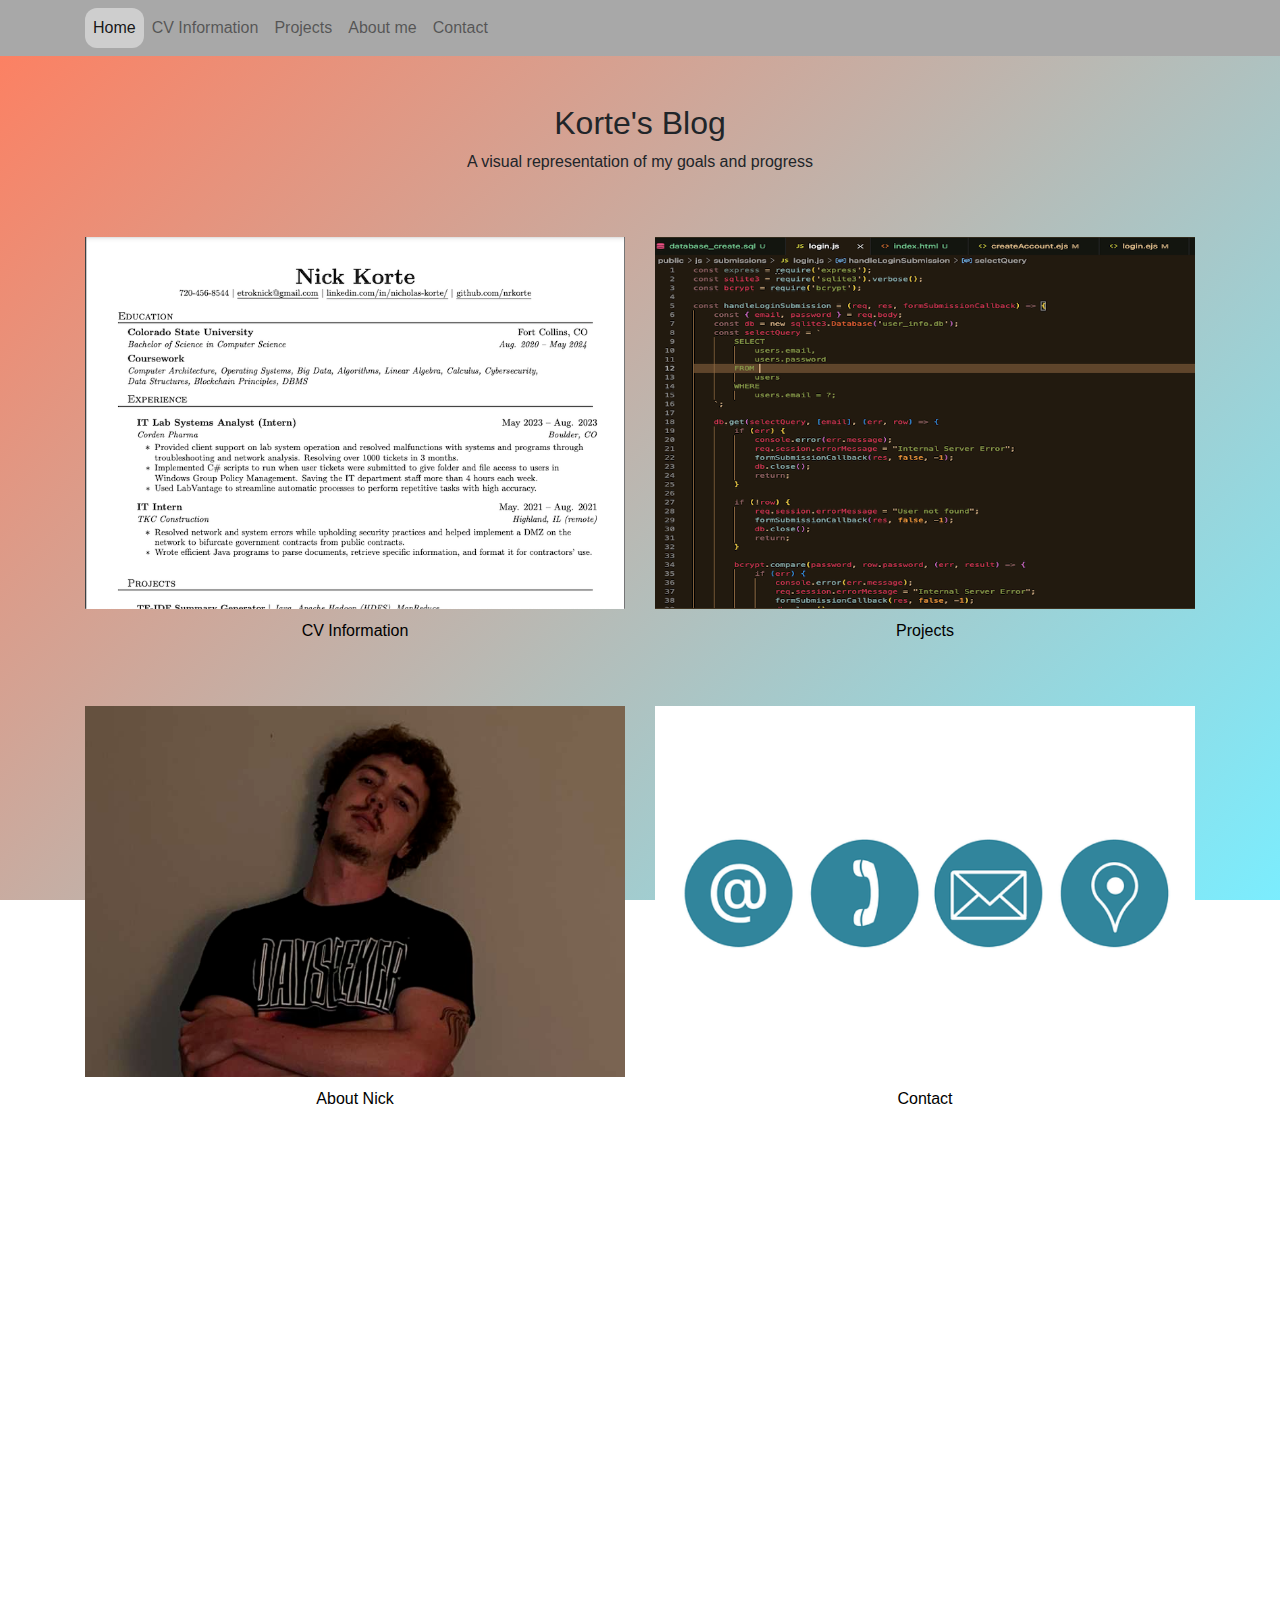
==== index.html @ 63d28577 "First commit, no projects page" ====
<!DOCTYPE html>
<html lang="en">
<head>
    <meta charset="UTF-8">
    <meta name="viewport" content="width=device-width, initial-scale=1.0">
    <title>Korte's Blog</title>
    <link rel="stylesheet" href="./styles/navigation.css">
    <link rel="stylesheet" href="https://maxcdn.bootstrapcdn.com/bootstrap/4.5.2/css/bootstrap.min.css">
</head>
<style>
        body {
            font-family: Arial, Helvetica, sans-serif;
        }
        .nav-image {
            width: 100%;
            height: auto;
        }
        .nav-link-image {
            text-align: center;
            margin-top: 10px;
        }
        .immediate-surround {
            padding-top: 15px;
        }
        .immediate-surround a {
            color: black;
            text-decoration: none;
            border: none;
        }
        .immediate-surround:hover {
            /* background-color: rgb(118, 118, 118); */
            border: 2px solid black;
        }
        .color-backing {
            margin: 0;
            height: 200vh;
            background: linear-gradient(135deg, #ff7e5f, #7bedfe);
            background-attachment: fixed;
            transition: background 0.3s ease;
        }
</style>
<body>
    <div class="color-backing">
    <nav class="navbar navbar-expand-lg navbar-light custom-background">
        <div class="container">
            <button class="navbar-toggler" type="button" data-toggle="collapse" data-target="#navbarNav" aria-controls="navbarNav" aria-expanded="false" aria-label="Toggle navigation">
                <span class="navbar-toggler-icon"></span>
            </button>
            <div class="collapse navbar-collapse" id="navbarNav">
                <ul class="navbar-nav">
                    <li class="nav-item active">
                        <a class="nav-link" href="./index.html">Home</a>
                    </li>
                    <li class="nav-item">
                        <a class="nav-link" href="./cv-info.html">CV Information</a>
                    </li>
                    <li class="nav-item">
                        <a class="nav-link" href="./projects.html">Projects</a>
                    </li>
                    <li class="nav-item">
                        <a class="nav-link" href="./about.html">About me</a>
                    </li>
                    <li class="nav-item">
                        <a class="nav-link" href="./contact.html">Contact</a>
                    </li>
                </ul>
            </div>
        </div>
    </nav>

    <div class="container mt-5 landing-sub-section">
        <h2 class="text-center">Korte's Blog</h2>
        <p class="text-center">A visual representation of my goals and progress</p>
    </div>

    <div class="container">
        <div class="row text-center mt-5">
            <div class="col-md-6 immediate-surround">
                <a class="image-links" href="./cv-info.html">
                    <img src="./media/resume-screenshot.png" alt="Image of a resume" class="nav-image">
                    <div class="nav-link-image">CV Information</div>
                </a>
            </div>
            <div class="col-md-6 immediate-surround">
                <a class="image-links" href="./projects.html">
                    <img src="./media/code-screenshot.png" alt="Image of code source" class="nav-image">
                    <div class="nav-link-image">Projects</div>
                </a>
            </div>
        </div>
        <div class="row text-center mt-5">
            <div class="col-md-6 immediate-surround">
                <a class="image-links" href="./about.html">
                    <img src="./media/nick-screenshot.png" alt="Photo of Nick" class="nav-image">
                    <div class="nav-link-image">About Nick</div>
                </a>
            </div>
            <div class="col-md-6 immediate-surround">
                <a class="image-links" href="./contact.html">
                    <img src="./media/contact-me-screenshot.png" alt="Contact Images" class="nav-image">
                    <div class="nav-link-image">Contact</div>
                </a>
            </div>
        </div>
    </div>

    <script src="https://code.jquery.com/jquery-3.5.1.slim.min.js"></script>
    <script src="https://cdn.jsdelivr.net/npm/@popperjs/core@2.9.2/dist/umd/popper.min.js"></script>
    <script src="https://maxcdn.bootstrapcdn.com/bootstrap/4.5.2/js/bootstrap.min.js"></script>
</div>
</body>
</html>
---- styles/navigation.css ----
.custom-background {
    background-color: #a8a8a8;
}
.navbar-title {
    flex-grow: 0;
    text-align: center;
}
.nav-item.active {
    background-color: #cecece;
    border-radius: 12px;
}
.nav-item {
    padding-top: -10px;
}
.nav-item:hover {
    background-color: #c9c0ffb0;
    border-radius: 12px;
}
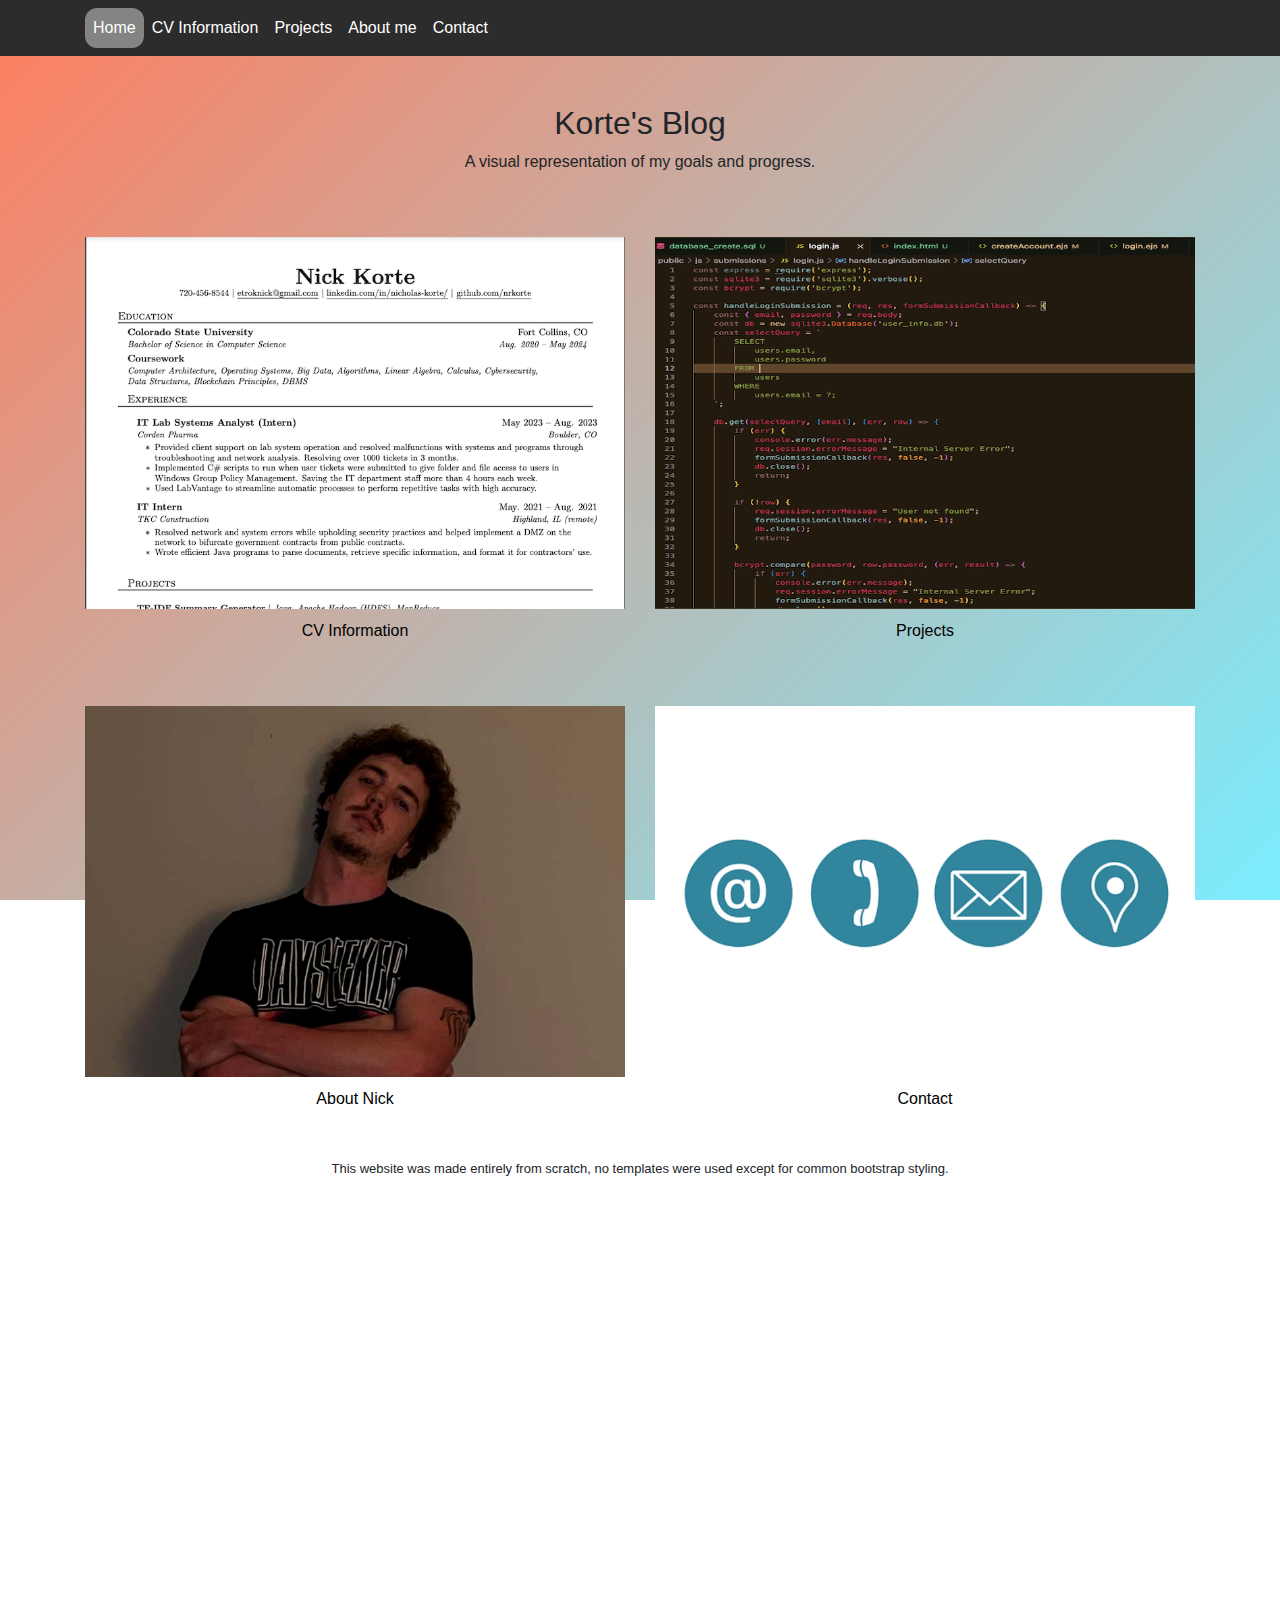
==== commit fcf791c1: "Adding content for the projects page" ====
--- a/index.html
+++ b/index.html
@@ -70,7 +70,7 @@
 
     <div class="container mt-5 landing-sub-section">
         <h2 class="text-center">Korte's Blog</h2>
-        <p class="text-center">A visual representation of my goals and progress</p>
+        <p class="text-center">A visual representation of my goals and progress.</p>
     </div>
 
     <div class="container">
@@ -104,6 +104,9 @@
         </div>
     </div>
 
+    <br><br>
+    <p class="text-center" style="font-size: small;">This website was made entirely from scratch, no templates were used except for common bootstrap styling.</p>
+
     <script src="https://code.jquery.com/jquery-3.5.1.slim.min.js"></script>
     <script src="https://cdn.jsdelivr.net/npm/@popperjs/core@2.9.2/dist/umd/popper.min.js"></script>
     <script src="https://maxcdn.bootstrapcdn.com/bootstrap/4.5.2/js/bootstrap.min.js"></script>
--- a/styles/navigation.css
+++ b/styles/navigation.css
@@ -1,18 +1,26 @@
 .custom-background {
-    background-color: #a8a8a8;
+    background-color: #2c2c2c;
 }
 .navbar-title {
     flex-grow: 0;
     text-align: center;
 }
 .nav-item.active {
-    background-color: #cecece;
+    background-color: #848484;
     border-radius: 12px;
 }
 .nav-item {
     padding-top: -10px;
 }
+.nav-link {
+    color: white !important;
+}
 .nav-item:hover {
     background-color: #c9c0ffb0;
     border-radius: 12px;
+}
+.btn-secondary:hover {
+    background-color: #c9c0ffb0;
+    border: 1px solid #c9c0ffb0;
+    color: black;
 }